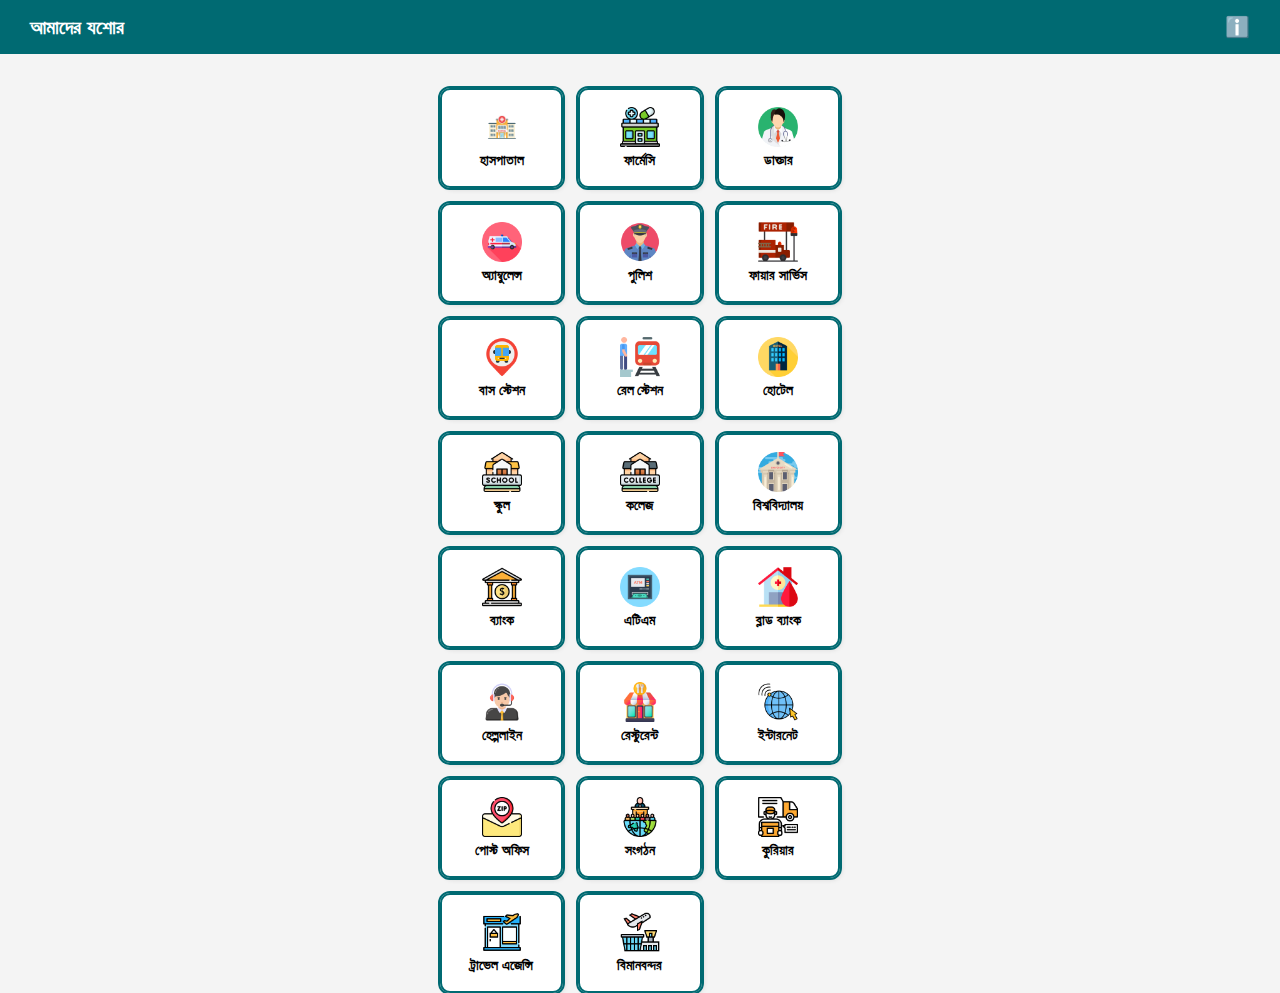
==== index.html @ cc8dce29 "New App project for practice" ====
<!DOCTYPE html>
<html lang="en">
<head>
    <link rel="stylesheet" href="style.css">
    <meta charset="UTF-8">
    <meta name="viewport" content="width=device-width, initial-scale=1.0">
    <title>Dashboard</title>
    <style>
        * {
            margin: 0;
            padding: 0;
            box-sizing: border-box;
            font-family: Arial, sans-serif;
        }

        body {
            background-color: #f4f4f4;
            display: flex;
            flex-direction: column;
            align-items: center;
            justify-content: center;
            height: 100vh;
        }

        /* Header Bar */
        .header {
            width: 100%;
            background-color: #006a72;
            color: white;
            display: flex;
            justify-content: space-between;
            align-items: center;
            padding: 15px;
            font-size: 20px;
            font-weight: bold;
            position: fixed;
            top: 0;
            left: 0;
        }

        .header .title {
            margin-left: 15px;
        }

        .header .info-icon {
            margin-right: 15px;
            cursor: pointer;
        }

        /* Dashboard Grid */
        .dashboard {
            margin-top: 180px;
            display: grid;
            grid-template-columns: repeat(3, 1fr);
            gap: 15px;
            width: 100%;
            max-width: 400px;
        }

        /* Button Styles */
        .dashboard-item {
            background-color: white;
            border: 2px solid #006a72;
            border-radius: 10px;
            display: flex;
            flex-direction: column;
            align-items: center;
            justify-content: center;
            padding: 15px;
            box-shadow: 2px 2px 5px rgba(0, 0, 0, 0.1);
            cursor: pointer;
            text-align: center;
            width: 100%;
            height: 100px;
            outline: 2px solid #006a72;
            transition: all 0.3s ease;
        }

        .dashboard-item img {
            width: 40px;
            height: 40px;
            margin-bottom: 5px;
        }

        .dashboard-item span {
            font-size: 14px;
            font-weight: bold;
            color: #000000;
        }

        /* Hover Effect */
        .dashboard-item:hover {
            background-color: #b3e0e2;
            transform: scale(1.05);
        }

        /* Click Animation */
        .dashboard-item:active {
            background-color: #80c5c7;
            transform: scale(0.95);
        }
    </style>
</head>
<body>

    <!-- Header -->
    <div class="header">
        <span class="title">আমাদের যশোর</span>
        <span class="info-icon">ℹ️</span>
    </div>

    <!-- Dashboard -->
    <div class="dashboard">
        <button class="dashboard-item" onclick="openPage('hospitallist.html')">
            <img src="icons/Hospital icon.png.jpg" alt="Hospital">
            <span>হাসপাতাল</span>
        </button>
        <button class="dashboard-item" onclick="openPage('pharmacy.html')">
            <img src="icons/Pharmacy icon.png" alt="Pharmacy">
            <span>ফার্মেসি</span>
        </button>
        <button class="dashboard-item" onclick="openPage('doctors.html')">
            <img src="icons/Doctor icon.png" alt="Doctors">
            <span>ডাক্তার</span>
        </button>
        <button class="dashboard-item" onclick="openPage('ambulance.html')">
            <img src="icons/Ambulance icon.png" alt="Ambulance">
            <span>অ্যাম্বুলেন্স</span>
        </button>
        <button class="dashboard-item" onclick="openPage('police.html')">
            <img src="icons/Police icon.png" alt="Police">
            <span>পুলিশ</span>
        </button>
        <button class="dashboard-item" onclick="openPage('fire_service.html')">
            <img src="icons/Fire service icon.png" alt="Fire Service">
            <span>ফায়ার সার্ভিস</span>
        </button>
        <button class="dashboard-item" onclick="openPage('bus_station.html')">
            <img src="icons/Bus station.png" alt="Bus">
            <span>বাস স্টেশন</span>
        </button>
        <button class="dashboard-item" onclick="openPage('train_station.html')">
            <img src="icons/Train station icon.png" alt="Train">
            <span>রেল স্টেশন</span>
        </button>
        <button class="dashboard-item" onclick="openPage('hotel.html')">
            <img src="icons/Hotel icon.png" alt="Hotel">
            <span>হোটেল</span>
        </button>
        <button class="dashboard-item" onclick="openPage('schools.html')">
            <img src="icons/School icon.png" alt="School">
            <span>স্কুল</span>
        </button>
        
        <button class="dashboard-item" onclick="openPage('colleges.html')">
            <img src="icons/College icon.png" alt="College">
            <span>কলেজ</span>
        </button>
        
        <button class="dashboard-item" onclick="openPage('universities.html')">
            <img src="icons/University icon.png" alt="University">
            <span>বিশ্ববিদ্যালয়</span>
        </button>
        
        <button class="dashboard-item" onclick="openPage('banks.html')">
            <img src="icons/Bank icon.png" alt="Bank">
            <span>ব্যাংক</span>
        </button>
        
        <button class="dashboard-item" onclick="openPage('atms.html')">
            <img src="icons/ATM icon.png" alt="ATM">
            <span>এটিএম</span>
        </button>
        
        <button class="dashboard-item" onclick="openPage('bloodbanks.html')">
            <img src="icons/Blood bank icon.png" alt="Blood Bank">
            <span>ব্লাড ব্যাংক</span>
        </button>
        
        <button class="dashboard-item" onclick="openPage('helplines.html')">
            <img src="icons/Helpline icon.png" alt="Helpline">
            <span>হেল্পলাইন</span>
        </button>
        
        <button class="dashboard-item" onclick="openPage('restaurants.html')">
            <img src="icons/Restaurant icon.png" alt="Restaurant">
            <span>রেস্টুরেন্ট</span>
        </button>
        
        <button class="dashboard-item" onclick="openPage('internet.html')">
            <img src="icons/Internet icon.png" alt="Internet">
            <span>ইন্টারনেট</span>
        </button>
        
        <button class="dashboard-item" onclick="openPage('postoffice.html')">
            <img src="icons/ZIP icon.png" alt="Post Office">
            <span>পোস্ট অফিস</span>
        </button>
        
        <button class="dashboard-item" onclick="openPage('organizations.html')">
            <img src="icons/Organization icon.png" alt="Organization">
            <span>সংগঠন</span>
        </button>
        
        <button class="dashboard-item" onclick="openPage('courier.html')">
            <img src="icons/Courier icon.png" alt="Courier">
            <span>কুরিয়ার</span>
        </button>
        
        <button class="dashboard-item" onclick="openPage('travelagencies.html')">
            <img src="icons/Travel agency icon.png" alt="Travel Agency">
            <span>ট্রাভেল এজেন্সি</span>
        </button>
        
        <button class="dashboard-item" onclick="openPage('airport.html')">
            <img src="icons/Air port icon.png" alt="Airport">
            <span>বিমানবন্দর</span>
        </button>        
    </div>

    <script>
        function openPage(page) {
            window.location.href = page; // Redirect to new page
        }
    </script>

</body>
</html>
---- style.css ----
.dashboard-item {
    display: flex;
    flex-direction: column;
    align-items: center;
    justify-content: center;
    width: 120px;
    height: 120px;
    padding: 10px;
    border: 2px solid #007BFF;
    border-radius: 10px;
    background: white;
    text-align: center;
    font-size: 14px;
    font-weight: bold;
    color: #333;
    cursor: pointer;
    transition: all 0.3s;
}

.dashboard-item img {
    width: 50px;
    height: 50px;
    margin-bottom: 5px;
}

.dashboard-item:hover {
    background-color: #007BFF;
    color: white;
}
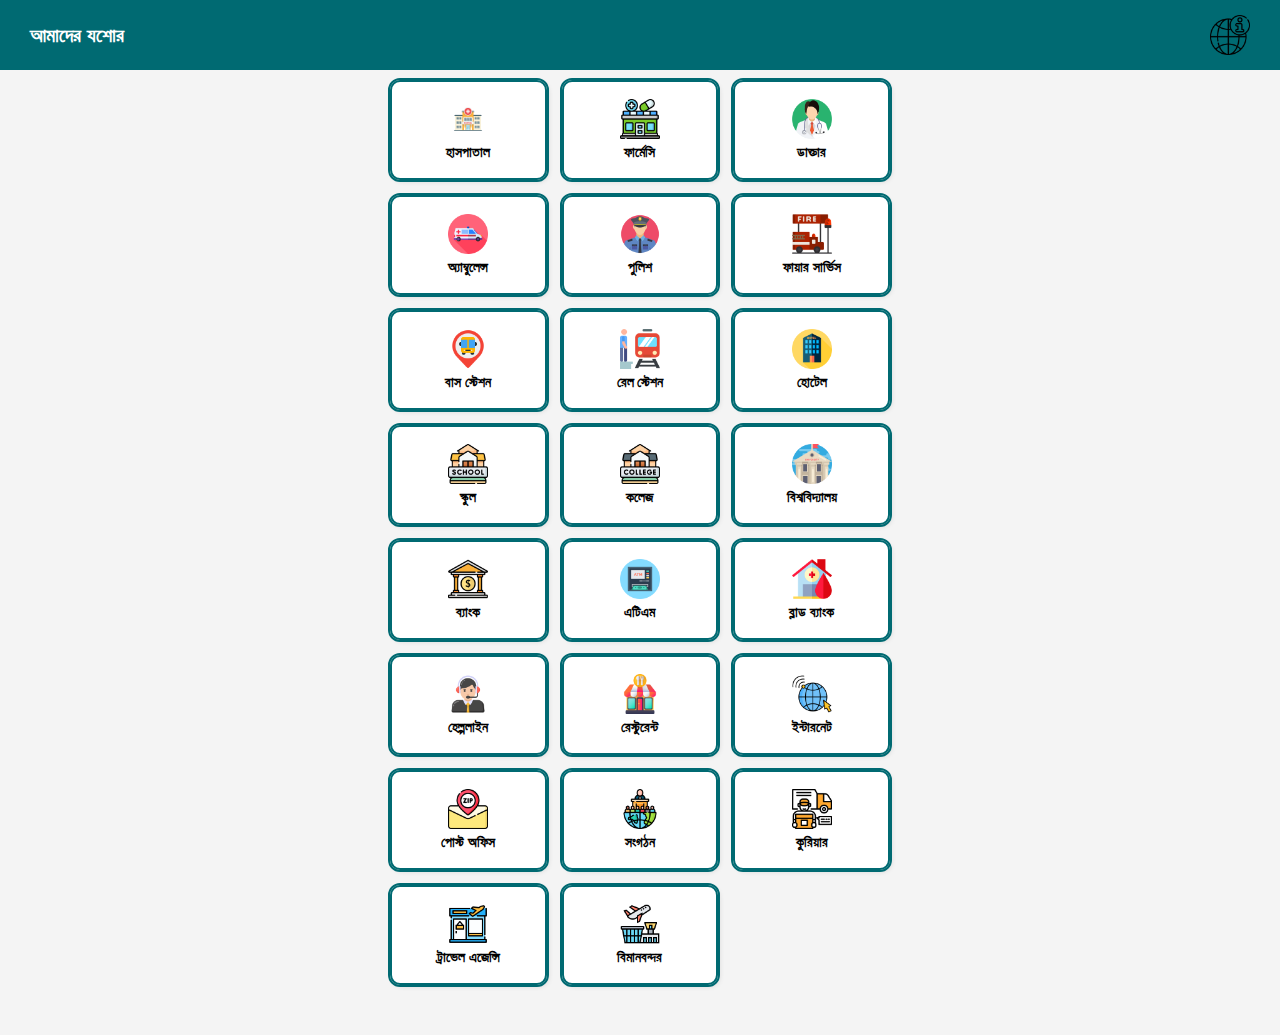
==== commit 110e25cf: "updating a bit" ====
--- a/index.html
+++ b/index.html
@@ -1,117 +1,23 @@
 <!DOCTYPE html>
 <html lang="en">
 <head>
-    <link rel="stylesheet" href="style.css">
+    
     <meta charset="UTF-8">
     <meta name="viewport" content="width=device-width, initial-scale=1.0">
+    <link href="style.css" rel="stylesheet">
     <title>Dashboard</title>
-    <style>
-        * {
-            margin: 0;
-            padding: 0;
-            box-sizing: border-box;
-            font-family: Arial, sans-serif;
-        }
-
-        body {
-            background-color: #f4f4f4;
-            display: flex;
-            flex-direction: column;
-            align-items: center;
-            justify-content: center;
-            height: 100vh;
-        }
-
-        /* Header Bar */
-        .header {
-            width: 100%;
-            background-color: #006a72;
-            color: white;
-            display: flex;
-            justify-content: space-between;
-            align-items: center;
-            padding: 15px;
-            font-size: 20px;
-            font-weight: bold;
-            position: fixed;
-            top: 0;
-            left: 0;
-        }
-
-        .header .title {
-            margin-left: 15px;
-        }
-
-        .header .info-icon {
-            margin-right: 15px;
-            cursor: pointer;
-        }
-
-        /* Dashboard Grid */
-        .dashboard {
-            margin-top: 180px;
-            display: grid;
-            grid-template-columns: repeat(3, 1fr);
-            gap: 15px;
-            width: 100%;
-            max-width: 400px;
-        }
-
-        /* Button Styles */
-        .dashboard-item {
-            background-color: white;
-            border: 2px solid #006a72;
-            border-radius: 10px;
-            display: flex;
-            flex-direction: column;
-            align-items: center;
-            justify-content: center;
-            padding: 15px;
-            box-shadow: 2px 2px 5px rgba(0, 0, 0, 0.1);
-            cursor: pointer;
-            text-align: center;
-            width: 100%;
-            height: 100px;
-            outline: 2px solid #006a72;
-            transition: all 0.3s ease;
-        }
-
-        .dashboard-item img {
-            width: 40px;
-            height: 40px;
-            margin-bottom: 5px;
-        }
-
-        .dashboard-item span {
-            font-size: 14px;
-            font-weight: bold;
-            color: #000000;
-        }
-
-        /* Hover Effect */
-        .dashboard-item:hover {
-            background-color: #b3e0e2;
-            transform: scale(1.05);
-        }
-
-        /* Click Animation */
-        .dashboard-item:active {
-            background-color: #80c5c7;
-            transform: scale(0.95);
-        }
-    </style>
 </head>
 <body>
 
     <!-- Header -->
     <div class="header">
         <span class="title">আমাদের যশোর</span>
-        <span class="info-icon">ℹ️</span>
+        <img src="icons\info icon.png"></img>
     </div>
 
     <!-- Dashboard -->
     <div class="dashboard">
-        <button class="dashboard-item" onclick="openPage('hospitallist.html')">
+        <button class="dashboard-item" onclick="openPage('Hospitallist/hospitallistsadar.html')">
             <img src="icons/Hospital icon.png.jpg" alt="Hospital">
             <span>হাসপাতাল</span>
         </button>
--- a/style.css
+++ b/style.css
@@ -1,29 +1,116 @@
+/* Global Styles */
+
+* {
+  margin: 0;
+  padding: 0;
+  box-sizing: border-box;
+  font-family: Arial, sans-serif;
+}
+
+body {
+  background-color: #f4f4f4;
+  display: flex;
+  flex-direction: column;
+  align-items: center;
+  justify-content: center;
+}
+
+/* Header Bar Styles */
+
+.header {
+  position: fixed;
+  top: 0;
+  left: 0;
+  width: 100%;
+  background-color: #006a72;
+  color: white;
+  display: flex;
+  justify-content: space-between;
+  align-items: center;
+  padding: 15px;
+  font-size: 20px;
+  font-weight: bold;
+}
+
+.header .title {
+  margin-left: 15px;
+  cursor: pointer;
+}
+
+.header .title:hover {
+  color: #030303;
+  transform: scale(1.05);
+  transition: all 0.3s ease;
+}
+
+.header img {
+  margin-right: 15px;
+  width: 40px;
+  height: 40px;
+  cursor: pointer;
+  color: white;
+  transition: all 0.3s ease;
+}
+
+.header img:hover {
+  transform: scale(1.1);
+  filter: brightness(0.8);
+}
+
+/* Dashboard Grid Styles */
+
+.dashboard {
+  margin-top: 80px;
+  margin-bottom: 50px;
+  margin-left: 20px;
+  margin-right: 20px;
+  display: grid;
+  grid-template-columns: repeat(3, 1fr);
+  gap: 15px;
+  width: 94%;
+  max-width: 500px;
+}
+
+/* Dashboard Item Styles */
+
 .dashboard-item {
-    display: flex;
-    flex-direction: column;
-    align-items: center;
-    justify-content: center;
-    width: 120px;
-    height: 120px;
-    padding: 10px;
-    border: 2px solid #007BFF;
-    border-radius: 10px;
-    background: white;
-    text-align: center;
-    font-size: 14px;
-    font-weight: bold;
-    color: #333;
-    cursor: pointer;
-    transition: all 0.3s;
+  background-color: white;
+  border: 2px solid #006a72;
+  border-radius: 10px;
+  display: flex;
+  flex-direction: column;
+  align-items: center;
+  justify-content: center;
+  padding: 15px;
+  box-shadow: 2px 2px 5px rgba(0, 0, 0, 0.1);
+  cursor: pointer;
+  text-align: center;
+  width: 100%;
+  height: 100px;
+  outline: 2px solid #006a72;
+  transition: all 0.3s ease;
 }
 
 .dashboard-item img {
-    width: 50px;
-    height: 50px;
-    margin-bottom: 5px;
+  width: 40px;
+  height: 40px;
+  margin-bottom: 5px;
 }
 
+.dashboard-item span {
+  font-size: 14px;
+  font-weight: bold;
+  color: #000000;
+}
+
+/* Hover and Active Effects */
+
 .dashboard-item:hover {
-    background-color: #007BFF;
-    color: white;
+  background-color: #b3e0e2;
+  transform: scale(1.05);
 }
+
+.dashboard-item:active {
+  background-color: #80c5c7;
+  transform: scale(0.95);
+}